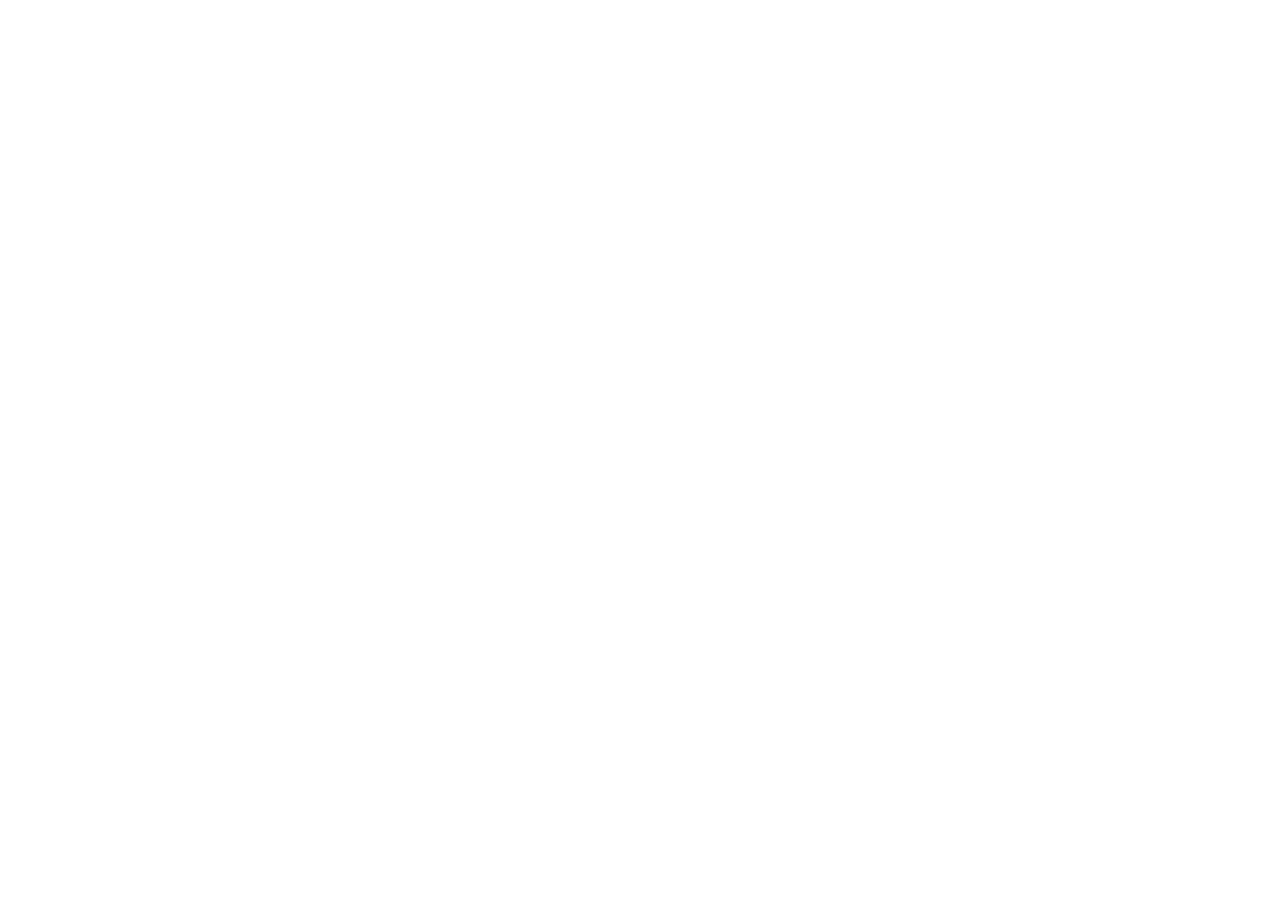
==== Random Password Generator/index.html @ 2c468d77 "commit" ====
<!DOCTYPE html>
<html lang="en">
<head>
    <meta charset="UTF-8">
    <meta name="viewport" content="width=device-width, initial-scale=1.0">
    <link rel="stylesheet" href="styles.css">
    <title>Password Generator</title>
</head>
<body>
    

    
    <script src="script.js"></script>
</body>
</html>
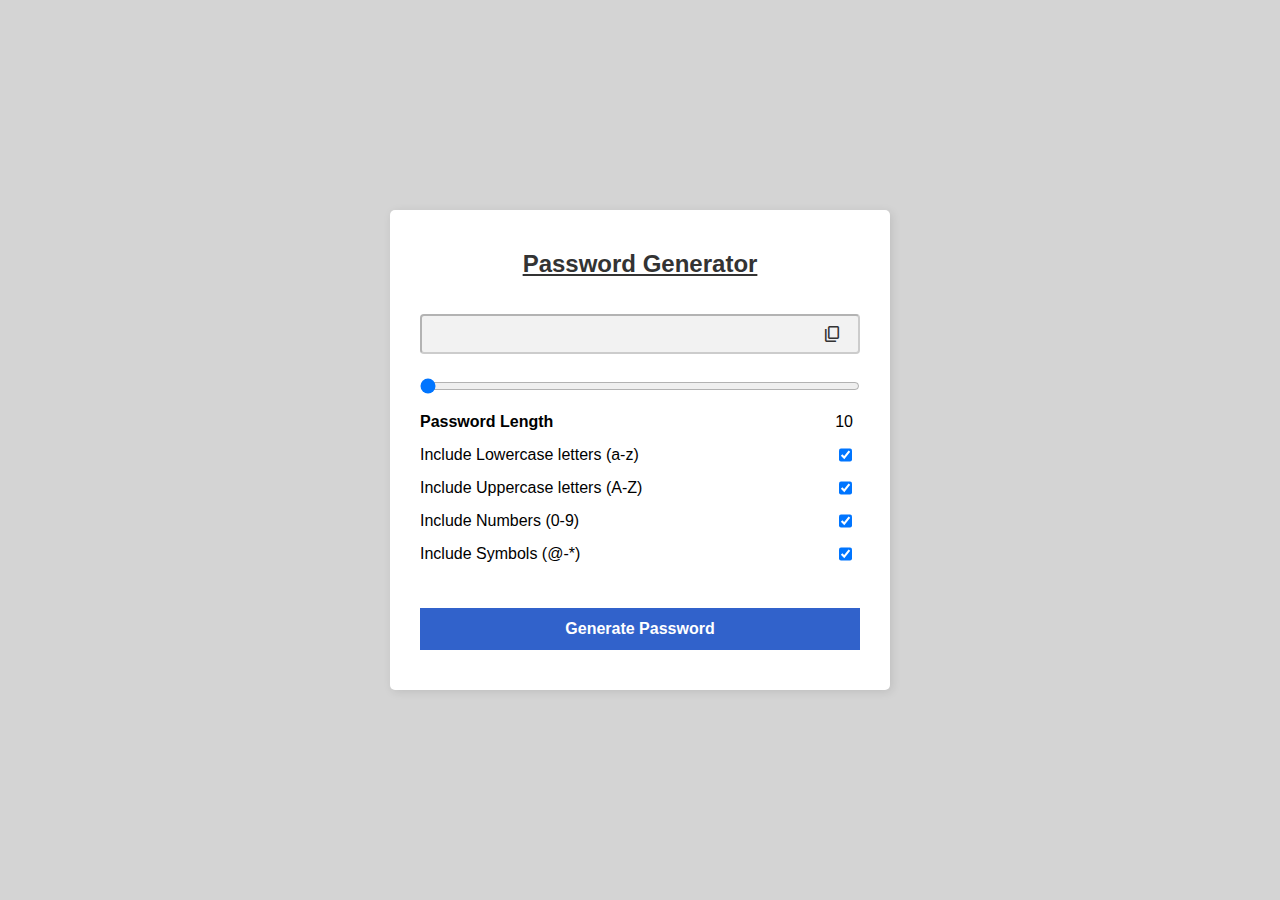
==== commit 044f3760: "today commit" ====
--- a/Random Password Generator/index.html
+++ b/Random Password Generator/index.html
@@ -4,10 +4,50 @@
     <meta charset="UTF-8">
     <meta name="viewport" content="width=device-width, initial-scale=1.0">
     <link rel="stylesheet" href="styles.css">
+    <link rel="stylesheet" href="https://fonts.googleapis.com/css2?family=Material+Symbols+Outlined:opsz,wght,FILL,GRAD@20..48,100..700,0..1,-50..200" />
+
     <title>Password Generator</title>
 </head>
 <body>
-    
+    <div class="container">
+        <h1>Password Generator</h1>
+        <div class="inputBox">
+            <input type="text" class="passBox" id="passBox" disabled>
+            <span class="material-symbols-outlined" id="copyIcon">
+                content_copy
+            </span>
+        </div>
+
+        <input type="range" min="10" max="30" value="10" id="inputSlider">
+
+        <div class="row">
+            <p>Password Length</p>
+            <span id="sliderValue">10</span>
+        </div>
+
+        <div class="row">
+            <label for="lowercase">Include Lowercase letters (a-z)</label>
+            <input type="checkbox" name="lowercase" id="lowercase" checked>
+        </div>
+
+        <div class="row">
+            <label for="uppercase">Include Uppercase letters (A-Z)</label>
+            <input type="checkbox" name="uppercase" id="uppercase" checked>
+        </div>
+
+        <div class="row">
+            <label for="numbers">Include Numbers (0-9)</label>
+            <input type="checkbox" name="numbers" id="numbers" checked>
+        </div>
+
+        <div class="row">
+            <label for="symbols">Include Symbols (@-*)</label>
+            <input type="checkbox" name="symbols" id="symbols" checked>
+        </div>
+
+        <button type="button" class="getBtn" id="getBtn">Generate Password</button>
+
+    </div>
 
     
     <script src="script.js"></script>
--- a/Random Password Generator/styles.css
+++ b/Random Password Generator/styles.css
@@ -0,0 +1,101 @@
+* {
+    margin: 0;
+    padding: 0;
+    box-sizing: border-box;
+    font-family: Arial, Helvetica, sans-serif;
+}
+
+body {
+    display: flex;
+    justify-content: center;
+    align-items: center;
+    min-height: 100vh;
+    background-color: #d4d4d4;
+}
+
+.container {
+    width: 100%;
+    max-width: 500px;
+    border-radius: 5px;
+    background-color: #fff;
+    padding: 40px 30px;
+    box-shadow: 2px 2px 10px rgba(0, 0, 0, 0.1);
+}
+
+.container h1 {
+    font-size: 24px;
+    font-weight: bold;
+    margin-bottom: 36px;
+    text-align: center;
+    color: #333333;
+    text-decoration: underline;
+}
+
+.inputBox {
+    position: relative;
+    margin-bottom: 24px;
+}
+
+.inputBox span {
+    position: absolute;
+    top: 50%;
+    right: 4%;
+    transform: translateY(-50%);
+    color: #333333;
+    font-size: 20px;
+    cursor: pointer;
+}
+
+.passBox {
+    width: 100%;
+    height: 40px;
+    padding: 8px;
+    border-radius: 4px;
+    font-size: 16px;
+    font-weight: 700;
+    background-color: #f2f2f2;
+    color: #333333;
+    outline: none;
+}
+
+input[type="range"] {
+    width: 100%;
+}
+
+.row {
+    display: flex;
+    justify-content: space-between;
+    margin-bottom: 15px;
+    margin-top: 15px;
+}
+
+.row p {
+    font-weight: 700;
+}
+
+input[type="checkbox"] {
+    margin-right: 8px;
+}
+
+.getBtn {
+    width: 100%;
+    padding: 12px;
+    border: none;
+    font-size: 16px;
+    font-weight: bold;
+    color: #ffffff;
+    background-color: #3162cb;
+    margin-top: 30px;
+    cursor: pointer;
+}
+
+.getBtn:hover {
+    background-color: #1d1e20;
+}
+
+#sliderValue {
+    margin-right: 7px;
+}
+
+
+
